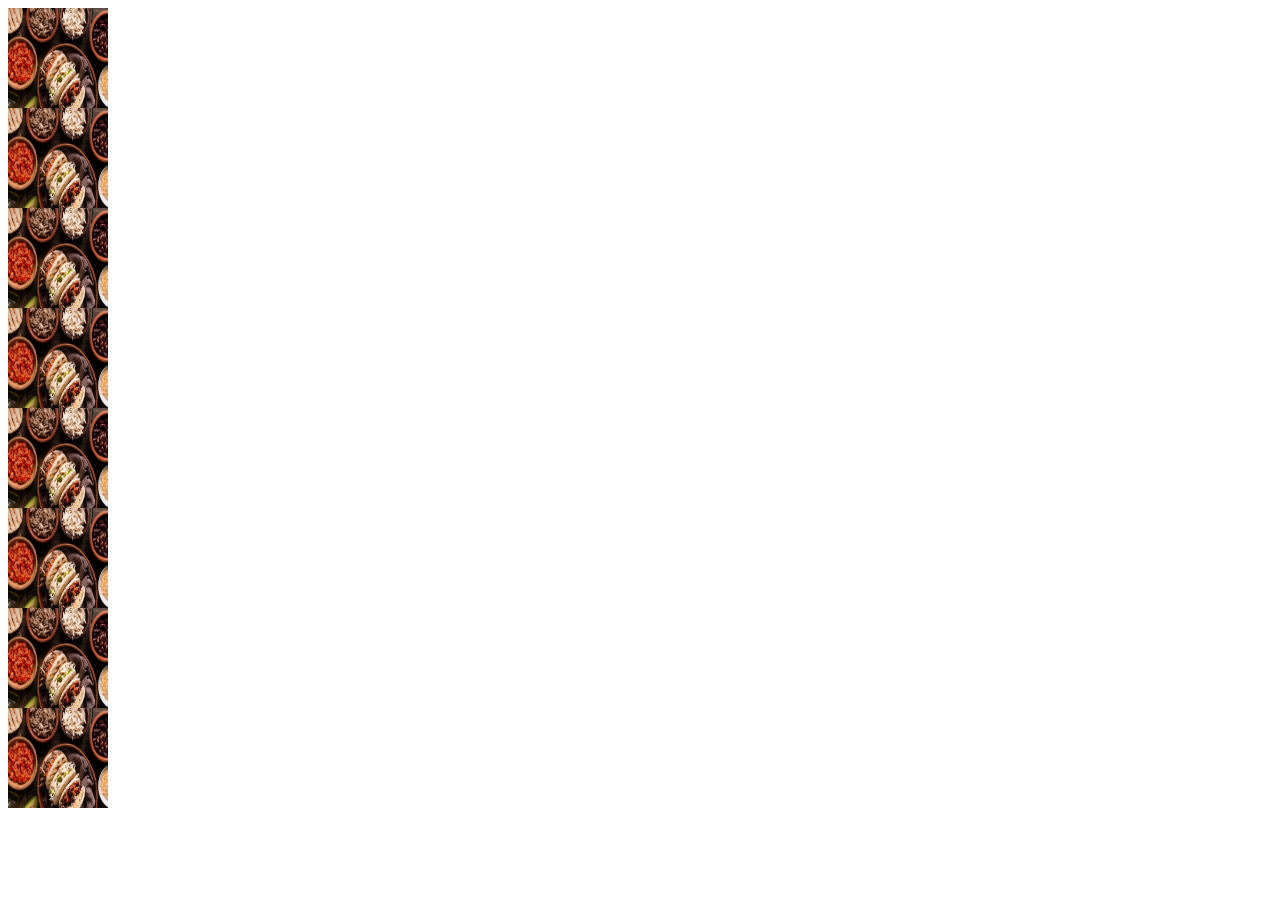
==== 1_Discover_Helty_Food/index.html @ a4a8273d "feat: :tada: Proyecto 1 Inicio" ====
<!DOCTYPE html>
<html lang="en">
<head>
    <meta charset="UTF-8">
    <meta name="viewport" content="width=device-width, initial-scale=1.0">
    <link rel="stylesheet" href="style.css">
    <title>Discover the flavor</title>
</head>
<body>
    <main>
        <section class="Descripcion">
        </section>
        <section class="Galeria">
            <img class="Galeria__Img" src="recursos/img_1.jpg" alt="Food photo">
            <img class="Galeria__Img" src="recursos/img_1.jpg" alt="Food photo">
            <img class="Galeria__Img" src="recursos/img_1.jpg" alt="Food photo">
            <img class="Galeria__Img" src="recursos/img_1.jpg" alt="Food photo">
            <img class="Galeria__Img" src="recursos/img_1.jpg" alt="Food photo">
            <img class="Galeria__Img" src="recursos/img_1.jpg" alt="Food photo">
            <img class="Galeria__Img" src="recursos/img_1.jpg" alt="Food photo">
            <img class="Galeria__Img" src="recursos/img_1.jpg" alt="Food photo">
        </section>
    </main>
</body>
</html>
---- 1_Discover_Helty_Food/style.css ----
.Descripcipon {

}

.Galeria {
    display: grid;
    grid-row: repeat(4, 1fr);
}

.Galeria__Img {
    width: 100px;
    height: 100px;
}
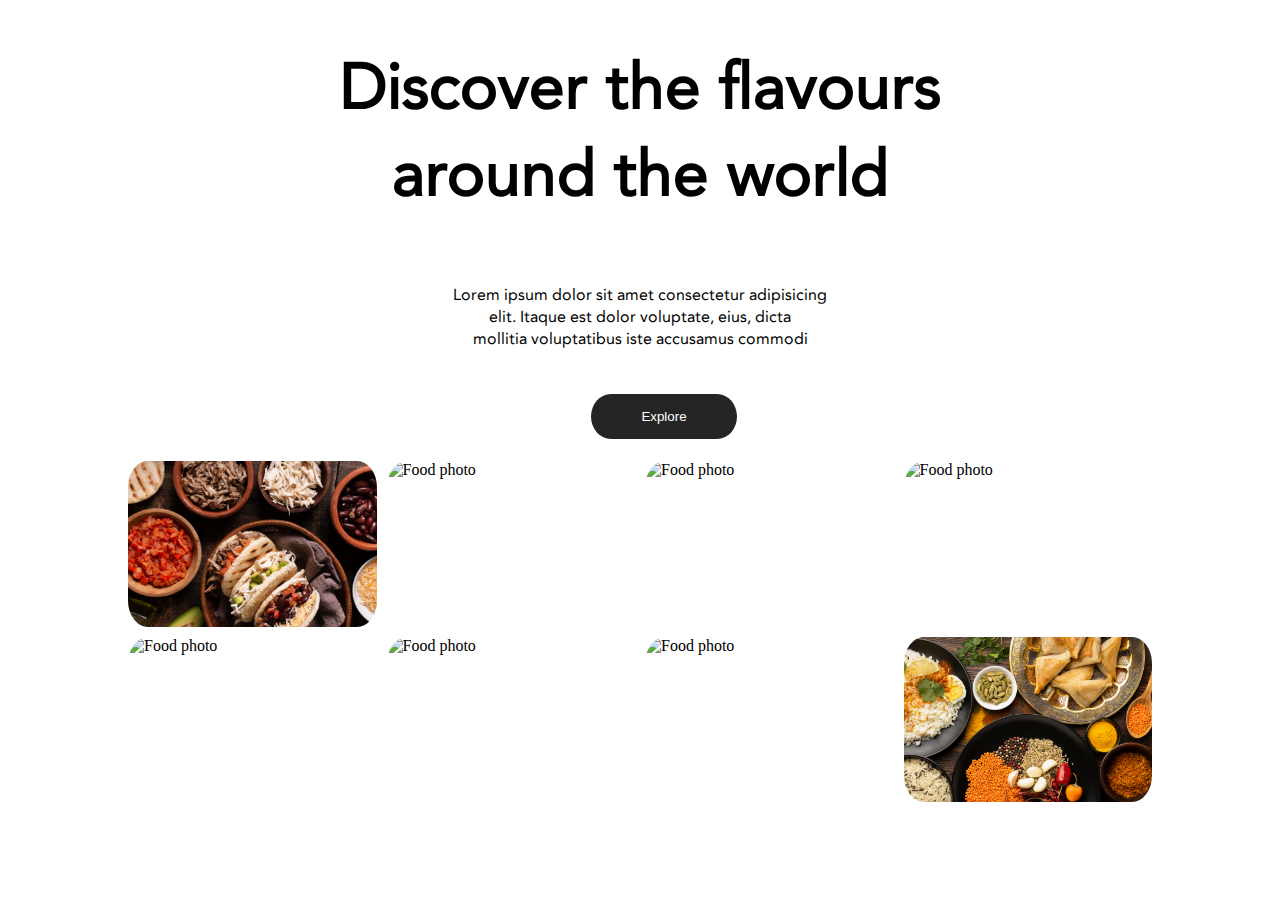
==== commit 3eec7f3d: "feat: :sparkles: Finalizado Primer Proyecto" ====
--- a/1_Discover_Helty_Food/index.html
+++ b/1_Discover_Helty_Food/index.html
@@ -4,22 +4,33 @@
     <meta charset="UTF-8">
     <meta name="viewport" content="width=device-width, initial-scale=1.0">
     <link rel="stylesheet" href="style.css">
-    <title>Discover the flavor</title>
+    <link rel="stylesheet" href="fonts.css">
+    <title>Discover the flavours</title>
 </head>
 <body>
     <main>
         <section class="Descripcion">
+            <h1 class="Descripcion__Titulo">Discover the flavours
+around the world</h1>
+            <p class="Descripcion_Descripcion">
+Lorem ipsum dolor sit amet consectetur adipisicing
+elit. Itaque est dolor voluptate, eius, dicta
+mollitia voluptatibus iste accusamus commodi
+            </p>
+            <button class="Button">Explore</button>
         </section>
-        <section class="Galeria">
-            <img class="Galeria__Img" src="recursos/img_1.jpg" alt="Food photo">
-            <img class="Galeria__Img" src="recursos/img_1.jpg" alt="Food photo">
-            <img class="Galeria__Img" src="recursos/img_1.jpg" alt="Food photo">
-            <img class="Galeria__Img" src="recursos/img_1.jpg" alt="Food photo">
-            <img class="Galeria__Img" src="recursos/img_1.jpg" alt="Food photo">
-            <img class="Galeria__Img" src="recursos/img_1.jpg" alt="Food photo">
-            <img class="Galeria__Img" src="recursos/img_1.jpg" alt="Food photo">
-            <img class="Galeria__Img" src="recursos/img_1.jpg" alt="Food photo">
-        </section>
+        <div class="container">
+            <section class="Galeria">
+                <img class="Galeria__Img" src="recursos/img_1.jpg" alt="Food photo">
+                <img class="Galeria__Img" src="recursos/img_2.jpg" alt="Food photo">
+                <img class="Galeria__Img" src="recursos/img_3.jpg" alt="Food photo">
+                <img class="Galeria__Img" src="recursos/img_4.jpg" alt="Food photo">
+                <img class="Galeria__Img" src="recursos/img_5.jpg" alt="Food photo">
+                <img class="Galeria__Img" src="recursos/img_6.jpg" alt="Food photo">
+                <img class="Galeria__Img" src="recursos/img_7.jpg" alt="Food photo">
+                <img class="Galeria__Img" src="recursos/img_8.jpg" alt="Food photo">
+            </section>
+        </div>
     </main>
 </body>
 </html>--- a/1_Discover_Helty_Food/style.css
+++ b/1_Discover_Helty_Food/style.css
@@ -1,13 +1,60 @@
-.Descripcipon {
-
+:root {
+    --Title_Font: "Avenir", Arial, Helvetica, sans-serif;
 }
 
+* {
+    padding: 0;
+    margin: 0;
+}
+
+.Descripcion {
+    text-align: center;
+    white-space: pre-wrap;
+    font-family: var(--Title_Font);
+    align-content: center;
+}
+
+.Descripcion__Titulo {
+    font-weight: bolder;
+    font-size: 64px;
+}
+
+.Descripcion__Descripcion {
+    font-weight: 200;
+    font-size: 26px;
+}
+
+.Button {
+    padding-top: 15px;
+    padding-bottom: 15px;
+    padding-left: 50px;
+    padding-right: 50px;
+    border-radius: 20px / 50%;
+    background-color: #252525;
+    color: #FFFFFF;
+    border: 0px;
+}
+
+.container {
+    display: flex;
+    justify-content: center;
+} 
+
 .Galeria {
+    box-sizing: border-box;
+    align-self: center;
+    justify-self: center;
+    width: 80vw;
+    height: 20vh;
     display: grid;
-    grid-row: repeat(4, 1fr);
+    grid-template-rows: repeat(2, 1fr);
+    grid-template-columns: repeat(4, 1fr);
+    gap: 10px;
+    justify-items: center;
 }
 
 .Galeria__Img {
-    width: 100px;
-    height: 100px;
+    width: 100%;
+    height: 100%;
+    border-radius: 20px / 16%;
 }
--- a/1_Discover_Helty_Food/fonts.css
+++ b/1_Discover_Helty_Food/fonts.css
@@ -0,0 +1,4 @@
+@font-face {
+    font-family: "Avenir";
+    src: url("recursos/Fuentes/avenir/avenir_roman_12.otf") format("opentype")
+}